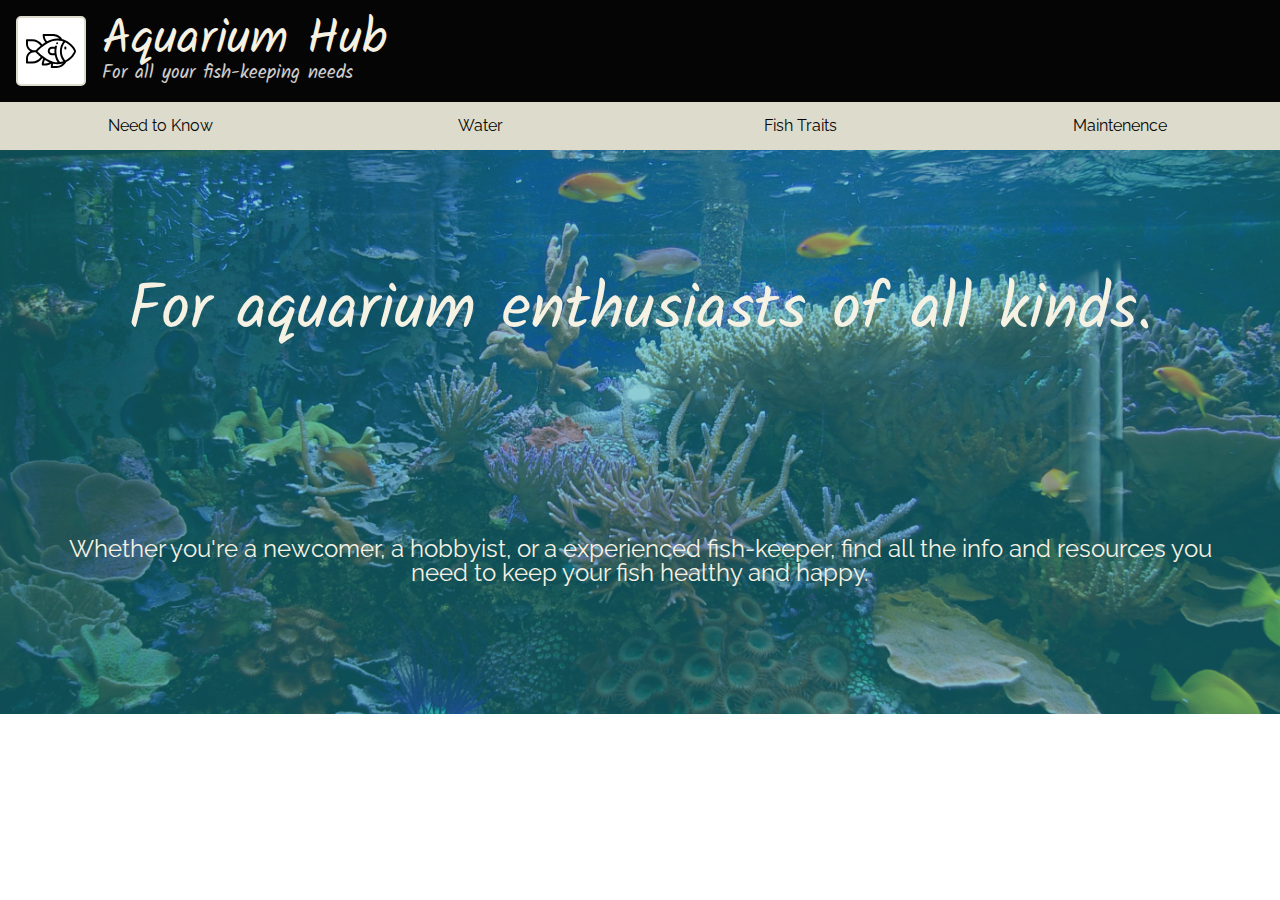
==== index.html @ 00713f53 "initial commit" ====
<html>
<head>
    <title>Aquarium Hub - Home</title>
    <link rel="stylesheet" href="./styles.css">
    <link href="https://fonts.googleapis.com/css?family=Kalam:700|Raleway" rel="stylesheet">
</head>
<body>
        <nav class="mobile-nav">
            <div class="nav-left">
                <a href="index.html" ><img class="icon" alt="Click to go home" src="./media/fish.svg"></a>
                <div class="header-text">
                    <h1>Aquarium Hub</h1>
                    <h2>For all your fish-keeping needs</h2>
                </div>
            </div>
            <ul>
                <li><a href="./basic.html">Need to Know</a></li>
                <li><a href="">Water</a></li>
                <li><a href="">Fish Traits</a></li>
                <li><a href="">Maintenence</a></li>
            </ul>
        </nav>
    <div class="container">
        <div class="mobile-wrapper">
            <div class="showHideNav"><img class="icon" src="./media/fish.svg"></div>
            <h1>Aquarium Hub</h1>
        </div>
        <header>
            <div class="header-overlay"></div>
            <h2>For aquarium enthusiasts of all kinds.</h2>
            <h2>Whether you're a newcomer, a hobbyist, or a experienced fish-keeper, find all the info and resources you need to keep your fish healthy and happy.</h2>
        </header>
    </div>
    <script src="./scripts.js" type="text/javascript"></script>
</body>
</html>
---- styles.css ----
:root {
    --black: #050505;
    --accent: #1b9aaa;
    --grey: #dddbcb;
    --light-grey: #f5f1e3;
    --white: #ffffff; 
}


html, body, div, span, applet, object, iframe,
h1, h2, h3, h4, h5, h6, p, blockquote, pre,
a, abbr, acronym, address, big, cite, code,
del, dfn, em, img, ins, kbd, q, s, samp,
small, strike, strong, sub, sup, tt, var,
b, u, i, center,
dl, dt, dd, ol, ul, li,
fieldset, form, label, legend,
table, caption, tbody, tfoot, thead, tr, th, td,
article, aside, canvas, details, embed, 
figure, figcaption, footer, header, hgroup, 
menu, nav, output, ruby, section, summary,
time, mark, audio, video {
	margin: 0;
	padding: 0;
	border: 0;
	font-size: 100%;
	font: inherit;
	vertical-align: baseline;
}
/* HTML5 display-role reset for older browsers */
article, aside, details, figcaption, figure, 
footer, header, hgroup, menu, nav, section {
	display: block;
}
body {
	line-height: 1;
}
ol, ul {
	list-style: none;
}
blockquote, q {
	quotes: none;
}
blockquote:before, blockquote:after,
q:before, q:after {
	content: '';
	content: none;
}
table {
	border-collapse: collapse;
	border-spacing: 0;
}

nav {
  width:0;
	height: 100%;
	position: fixed;
	z-index:1;
	top:0;
	left:0;
	background: var(--black);
	color:var(--white);
	overflow-x: hidden;
	transition: .5s;
}
.mobile-wrapper {
	display: flex;
	align-content: center;
	position: relative;
}
.mobile-wrapper h1 {
	position: absolute;
	top:.5em;
	left:70px;
}
.header-text {
	padding:1em;
}

.container {
	transition: margin-left .5s;
	background: var(--black);
}

.showHideNav {
	box-sizing:border-box;
	border: solid 2px #000;
	border-radius: 5px;
	background: #fff;
	width: 4em;
	height: 4em;
	transition: ease-in .5s;
	display: flex;
	align-content: center;
	justify-content: space-around;
}

.showHideNav:hover{
	background: var(--grey);
	transition: ease-in .5s;
	cursor: pointer;
}

.showHideNav:active{
	background: var(--accent);
	border:solid 2px var(--accent);
	transition: ease-in .5s;
	cursor: pointer;
}

.showHideNav img {
	width:80%;
}

.rotate {
	transform: rotate(180deg);
}

nav li {
	background: var(--grey);
	width: 100%;
	height:3em;
	position: relative;
	transition: ease-in .5s;
}

nav li a {
	font-family: 'Raleway';
	position: absolute;
	top:1em;
	bottom:1em;
	display: inline-block;
	text-decoration: none;
	color:var(--black);
	text-align: center;
	width:100%;
	height:100%;
	transition: ease-in .5s;
}

nav li:hover {
	background: var(--accent);
	transition: ease-in .5s;
}

nav li:hover a {
	color:var(--white);
	transition: ease-in .5s;
}

h1 {
		font-size:2em;
		font-family:'Kalam',cursive;
		color:var(--light-grey);
	}
	.header-text h2 {
		font-size: .8em;
		font-family: 'Kalam';
		opacity: .8;
	}

  nav .icon {
	 display: none;
  }

header {
	background: url('./media/aquarium.jpg');
	background-size: cover;
	color:white;
	height:250px;
	display: flex;
	flex-direction: column;
	align-items: center;
	justify-content: space-around;
	align-content: center;
	text-align: center;
	position: relative;
	
}
.header-overlay {
	width: 100%;
	height: 100%;
	position:absolute;
	background: var(--accent);
	opacity: .5;
}

header h2 {
	z-index:1;
	font-family: 'Raleway';
}

header h2:first-of-type{
		font-family: 'Kalam';
		font-size:2em;
}

header h2{
	padding:0 1em;
}

@media screen and (min-width: 600px) {
	nav {
		background: var(--black);
		position: static;
		width:100% !important;
	  height: initial;
	  overflow-x: hidden;
		overflow-y: hidden;
	  padding-top: 3em;
	  transition: .5s;
		padding: 0;
	}
	.nav-left {
		padding: 1em;
		display:flex;
	}
	
	.header-text {
		margin: 0 1em;
		padding: 0;
	}
	
	nav ul {
		display: flex;
	}
	h1 {
		font-size:3em;
	}
	.header-text h2 {
		font-size: 1.2em;
	}
	nav .icon {
		width:50px;
		display: flex;
		border:solid 2px var(--grey);
		padding: .5em;
		border-radius: 5px;
		background: #fff;
		transition:ease-in .5s;
	}
	
	nav .icon:hover {
		background:var(--grey);
		transition: ease-in .5s;
	  cursor: pointer;
		border:solid 2px var(--accent);
	}
	
	.mobile-wrapper{
		display: none;
	}
	
	header {
		height: 500px;
		padding: 2em;
		font-family: 'Raleway';
		color:var(--light-grey);
	}

	header h2:first-of-type {
		font-size:4em;
	}
	
	header h2 {
		font-size:1.5em;
	}
}
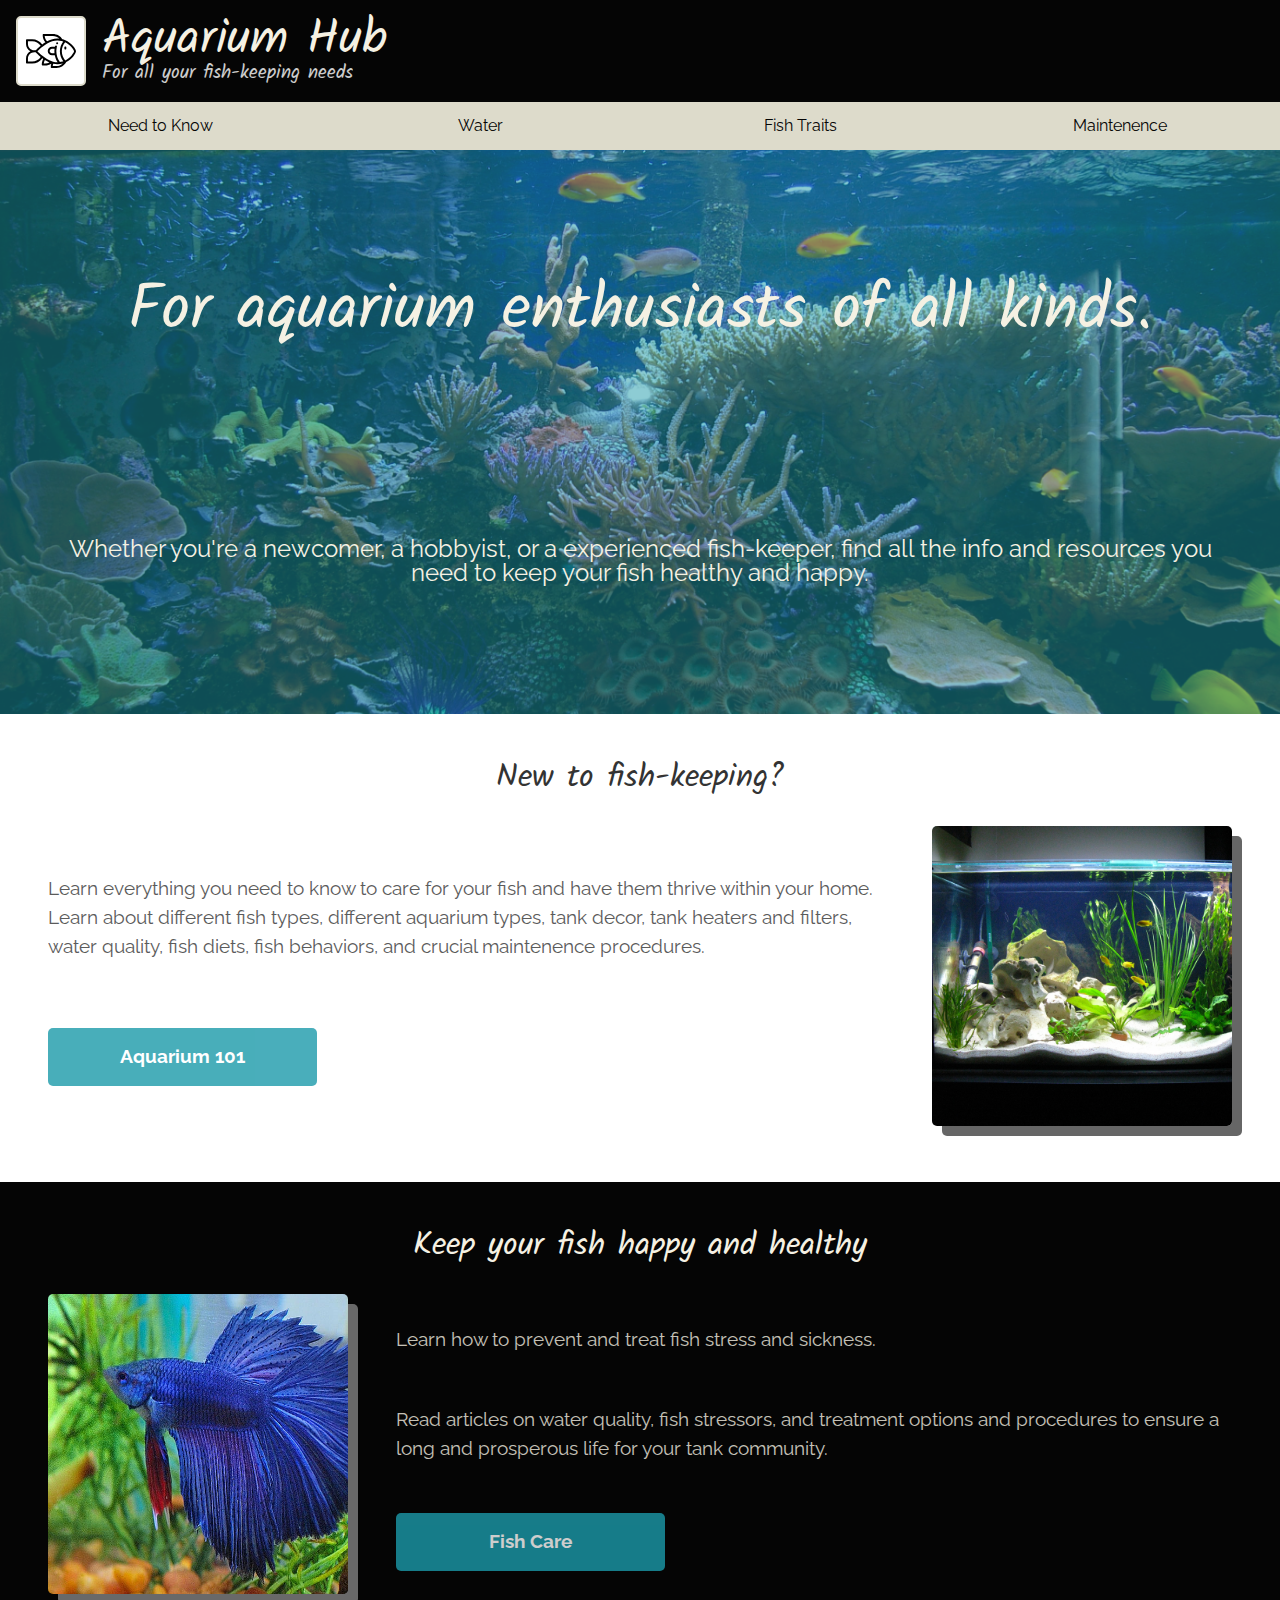
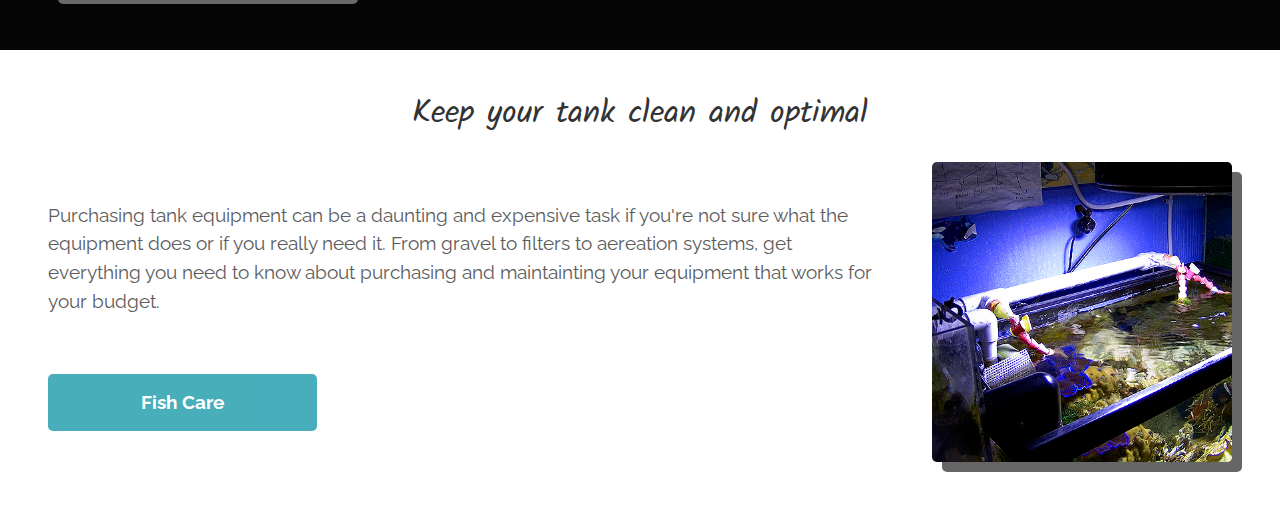
==== commit d50ba589: "base styles set" ====
--- a/index.html
+++ b/index.html
@@ -30,6 +30,39 @@
             <h2>For aquarium enthusiasts of all kinds.</h2>
             <h2>Whether you're a newcomer, a hobbyist, or a experienced fish-keeper, find all the info and resources you need to keep your fish healthy and happy.</h2>
         </header>
+        <section class="light">
+            <h2>New to fish-keeping?</h2>
+            <div class="content-wrapper">
+                <div class="image-section" id="a101"><a href="/aquarium101.html"></a></div>
+                <div class="text-wrapper">
+                    <p>Learn everything you need to know to care for your fish and have them thrive within your home. Learn about different fish types, different aquarium types, tank decor, tank heaters and filters, water quality, fish diets, fish behaviors, and crucial maintenence procedures.</p>
+                    <a class="section-link" href="/aquarium101.html">Aquarium 101</a>
+                </div>
+            </div>
+        </section>
+        <section>
+            <h2>Keep your fish happy and healthy</h2>
+
+            <div class="content-wrapper">
+                <div class="image-section" id="fc"><a href="/fish-care.html"></a></div>
+                <div class="text-wrapper">
+                    <p>Learn how to prevent and treat fish stress and sickness.</p>
+                    <p>Read articles on water quality, fish stressors, and treatment options and procedures to ensure a long and prosperous life for your tank community.</p>
+                    <a class="section-link" href="/fish-care.html">Fish Care</a>
+                </div>
+            </div>
+        </section>
+        <section class="light">
+            <h2>Keep your tank clean and optimal</h2>
+            <div class="content-wrapper">
+                <div class="image-section" id="eq"><a href="/equipment"></a></div>
+                <div class="text-wrapper">
+                    <p>Purchasing tank equipment can be a daunting and expensive task if you're not sure what the equipment does or if you really need it. From gravel to filters to aereation systems, get everything you need to know about purchasing and maintainting your equipment that works for your budget.</p>
+                    <a class="section-link" href="/fish-care.html">Fish Care</a>
+                </div>
+            </div>
+
+        </section>
     </div>
     <script src="./scripts.js" type="text/javascript"></script>
 </body>
--- a/styles.css
+++ b/styles.css
@@ -4,6 +4,7 @@
     --grey: #dddbcb;
     --light-grey: #f5f1e3;
     --white: #ffffff; 
+	  --dark-grey:#333333;
 }
 
 
@@ -199,6 +200,100 @@
 	padding:0 1em;
 }
 
+section {
+	color:white;
+	font-family: 'Raleway';
+	padding:1em;
+	color: var(--light-grey);
+	display: flex;
+	flex-direction: column;
+}
+
+section p {
+	opacity: .8;
+}
+
+section h2 {
+	font-size:2em;
+	margin-bottom:1em;
+	text-align: center;
+	font-family: 'Kalam';
+}
+
+.light {
+	background: var(--white);
+	color:var(--dark-grey);
+}
+
+.image-section {
+	width:250px;
+	height:250px;
+	margin: 0 auto;
+	background-size:cover;
+	box-shadow: 10px 10px rgba(256,256,256,.4);
+	border-radius:5px;
+	margin-bottom: 1.5em;
+	transition:ease .3s;
+	position: relative;
+}
+
+.light .image-section {
+	box-shadow: 10px 10px rgba(0,0,0,.6);
+}
+
+.image-section a {
+	position: absolute;
+	width:100%;
+	height: 100%;
+}
+
+.image-section:hover {
+	transform: scale(1.05);
+	transition:ease .3s;
+}
+
+.section-link {
+	display: inline-block;
+	border-radius: 5px;
+	background: var(--accent);
+	padding:1em;
+	width:12em;
+	text-decoration: none;
+	font-weight: bold;
+	color:var(--white);
+	margin: 1em 0;
+	align-self: center;
+	text-align: center;
+	transition:ease .3s all;
+	opacity: .8;
+}
+
+.section-link:hover {
+	color:var(--black);
+	transition:ease .3s all;
+	opacity: 1;
+}
+
+
+p {
+	margin: 1em 0;
+}
+#fc {
+	background: url("./media/betta-fish.jpg");
+	background-size: cover;
+}
+
+#a101 {
+	background: url(./media/aquarium-small.jpg);
+	background-size:cover;
+}
+
+#eq {
+	background: url('./media/tank-setup.jpg');
+	background-size: cover;
+	background-position-x: 50%;
+}
+
 @media screen and (min-width: 600px) {
 	nav {
 		background: var(--black);
@@ -265,4 +360,37 @@
 	header h2 {
 		font-size:1.5em;
 	}
+	
+	.content-wrapper {
+		display: flex;
+	}
+	.image-section {
+		margin: 0 3em 1em 0;
+		min-width:300px;
+		min-height:300px;
+	}
+	.text-wrapper {
+		display: flex;
+		flex-direction: column;
+		justify-content: space-evenly;
+		font-size:1.2em;
+	}
+	section p {
+	  line-height: 1.5em;	
+	}
+	.section-link {
+		align-self: start;
+	}
+	.light .content-wrapper{
+		flex-direction: row-reverse;
+	}
+	.image-section {
+		margin:0 3em .5em 0;
+	}
+	.light .image-section {
+		margin:0 0 .5em 3em; 
+	}
+	section {
+		padding:3em;
+	}
 }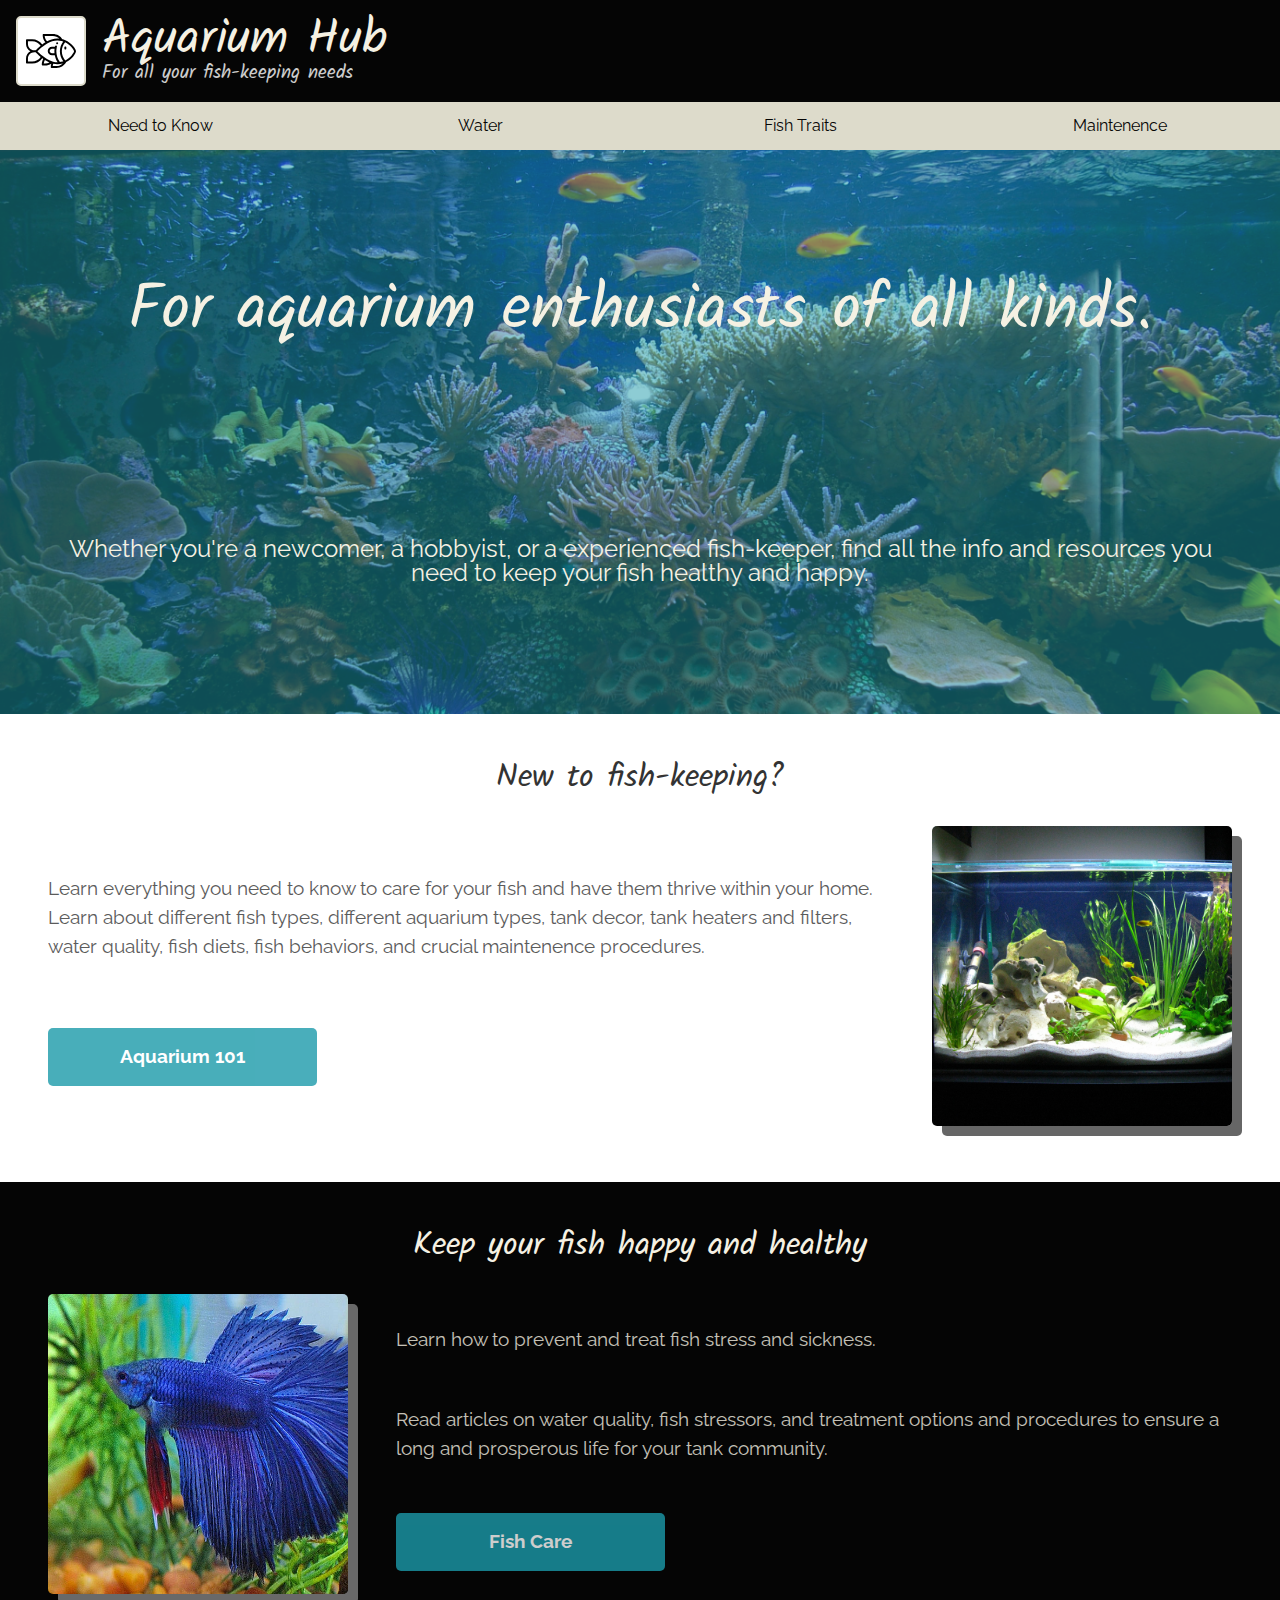
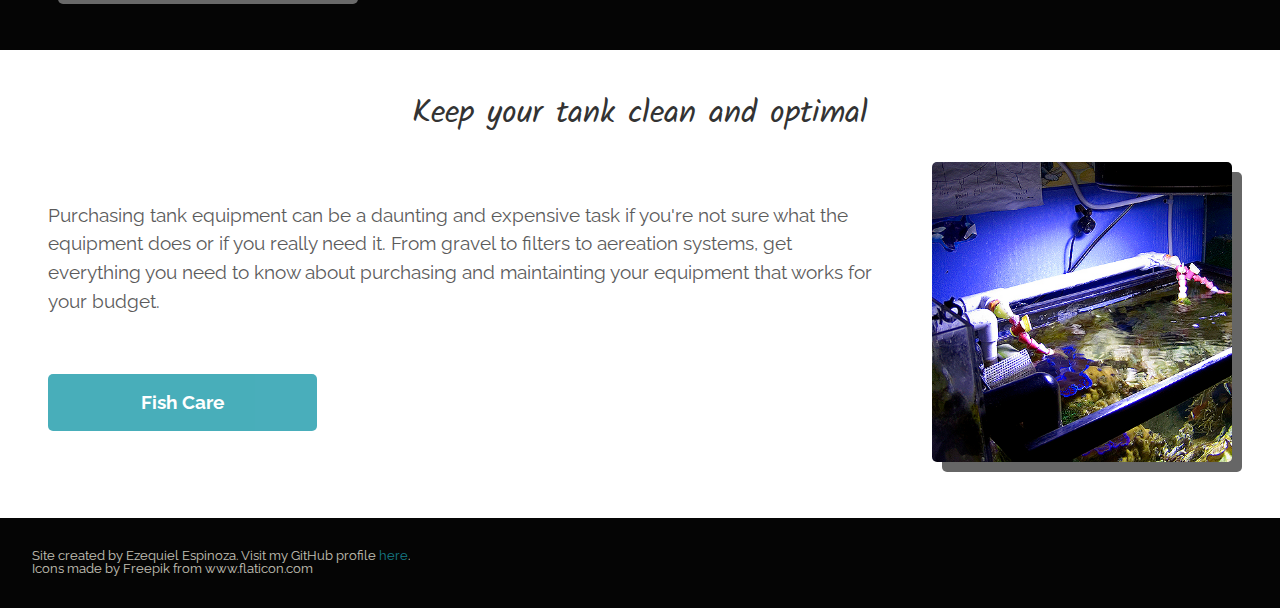
==== commit cf48cb2d: "added boilerplate for article pages, fixed minor css issues" ====
--- a/index.html
+++ b/index.html
@@ -7,14 +7,14 @@
 <body>
         <nav class="mobile-nav">
             <div class="nav-left">
-                <a href="index.html" ><img class="icon" alt="Click to go home" src="./media/fish.svg"></a>
+                <a href="./aquarium101.html" ><img class="icon" alt="Click to go home" src="./media/fish.svg"></a>
                 <div class="header-text">
                     <h1>Aquarium Hub</h1>
                     <h2>For all your fish-keeping needs</h2>
                 </div>
             </div>
             <ul>
-                <li><a href="./basic.html">Need to Know</a></li>
+                <li><a href="./aquarium101.html">Need to Know</a></li>
                 <li><a href="">Water</a></li>
                 <li><a href="">Fish Traits</a></li>
                 <li><a href="">Maintenence</a></li>
@@ -31,39 +31,48 @@
             <h2>Whether you're a newcomer, a hobbyist, or a experienced fish-keeper, find all the info and resources you need to keep your fish healthy and happy.</h2>
         </header>
         <section class="light">
-            <h2>New to fish-keeping?</h2>
-            <div class="content-wrapper">
-                <div class="image-section" id="a101"><a href="/aquarium101.html"></a></div>
-                <div class="text-wrapper">
-                    <p>Learn everything you need to know to care for your fish and have them thrive within your home. Learn about different fish types, different aquarium types, tank decor, tank heaters and filters, water quality, fish diets, fish behaviors, and crucial maintenence procedures.</p>
-                    <a class="section-link" href="/aquarium101.html">Aquarium 101</a>
+            <div class="inner-content">
+                <h2>New to fish-keeping?</h2>
+                <div class="content-wrapper">
+                    <div class="image-section" id="a101"><a href="/aquarium101.html"></a></div>
+                    <div class="text-wrapper">
+                        <p>Learn everything you need to know to care for your fish and have them thrive within your home. Learn about different fish types, different aquarium types, tank decor, tank heaters and filters, water quality, fish diets, fish behaviors, and crucial maintenence procedures.</p>
+                        <a class="section-link" href="/aquarium101.html">Aquarium 101</a>
+                    </div>
                 </div>
             </div>
         </section>
         <section>
-            <h2>Keep your fish happy and healthy</h2>
-
-            <div class="content-wrapper">
-                <div class="image-section" id="fc"><a href="/fish-care.html"></a></div>
-                <div class="text-wrapper">
-                    <p>Learn how to prevent and treat fish stress and sickness.</p>
-                    <p>Read articles on water quality, fish stressors, and treatment options and procedures to ensure a long and prosperous life for your tank community.</p>
-                    <a class="section-link" href="/fish-care.html">Fish Care</a>
+            <div class="inner-content">
+                <h2>Keep your fish happy and healthy</h2>
+                <div class="content-wrapper">
+                    <div class="image-section" id="fc"><a href="/fish-care.html"></a></div>
+                    <div class="text-wrapper">
+                        <p>Learn how to prevent and treat fish stress and sickness.</p>
+                        <p>Read articles on water quality, fish stressors, and treatment options and procedures to ensure a long and prosperous life for your tank community.</p>
+                        <a class="section-link" href="/fish-care.html">Fish Care</a>
+                    </div>
                 </div>
             </div>
         </section>
         <section class="light">
-            <h2>Keep your tank clean and optimal</h2>
-            <div class="content-wrapper">
-                <div class="image-section" id="eq"><a href="/equipment"></a></div>
-                <div class="text-wrapper">
-                    <p>Purchasing tank equipment can be a daunting and expensive task if you're not sure what the equipment does or if you really need it. From gravel to filters to aereation systems, get everything you need to know about purchasing and maintainting your equipment that works for your budget.</p>
-                    <a class="section-link" href="/fish-care.html">Fish Care</a>
+            <div class="inner-content">
+                <h2>Keep your tank clean and optimal</h2>
+                <div class="content-wrapper">
+                    <div class="image-section" id="eq"><a href="/equipment"></a></div>
+                    <div class="text-wrapper">
+                        <p>Purchasing tank equipment can be a daunting and expensive task if you're not sure what the equipment does or if you really need it. From gravel to filters to aereation systems, get everything you need to know about purchasing and maintainting your equipment that works for your budget.</p>
+                        <a class="section-link" href="/fish-care.html">Fish Care</a>
+                    </div>
                 </div>
             </div>
 
         </section>
     </div>
+    <footer>
+        <small class="social-links">Site created by Ezequiel Espinoza. Visit my GitHub profile <a href="https://github.com/ezeaspie">here</a>.</small>
+        <small class="attribution">Icons made by Freepik from www.flaticon.com</small>
+    </footer>
     <script src="./scripts.js" type="text/javascript"></script>
 </body>
 </html>--- a/styles.css
+++ b/styles.css
@@ -79,7 +79,7 @@
 }
 
 .container {
-	transition: margin-left .5s;
+	transition: ease .5s all;
 	background: var(--black);
 }
 
@@ -252,6 +252,11 @@
 	transition:ease .3s;
 }
 
+.text-wrapper {
+	display: flex;
+	flex-direction: column;
+}
+
 .section-link {
 	display: inline-block;
 	border-radius: 5px;
@@ -262,10 +267,10 @@
 	font-weight: bold;
 	color:var(--white);
 	margin: 1em 0;
-	align-self: center;
 	text-align: center;
 	transition:ease .3s all;
 	opacity: .8;
+	align-self: center;
 }
 
 .section-link:hover {
@@ -292,6 +297,53 @@
 	background: url('./media/tank-setup.jpg');
 	background-size: cover;
 	background-position-x: 50%;
+}
+
+.inner-content {
+	margin:0 auto;
+}
+
+.move {
+	transform: translate(250px,0px);
+	transition: ease .5s all;
+}
+
+footer {
+	display: flex;
+	flex-direction: column;
+	background: var(--black);
+	color: var(--light-grey);
+	font-family: 'Raleway';
+	padding: 2em;
+}
+footer small {
+	opacity: .8;
+	font-size: .8em;
+}
+
+.attribution {
+	font-family: 'Raleway';
+	font-size:.8em;
+}
+
+footer a {
+	color:var(--accent);
+	text-decoration: none;
+}
+
+.article-list li{
+	background-image: url('./media/fishblue.svg');
+	background-repeat: no-repeat;
+	background-size: 1em;
+	padding-left:1.5em;
+	margin:.3em;
+}
+
+.emphasis {
+	font-weight: bold;
+	text-align: center;
+	font-size:1.1em;
+	color:var(--black);
 }
 
 @media screen and (min-width: 600px) {
@@ -361,6 +413,16 @@
 		font-size:1.5em;
 	}
 	
+	section p {
+	  line-height: 1.5em;	
+	}
+	
+	.inner-content {
+		max-width:500px;
+	}
+}
+
+@media screen and (min-width:700px) {
 	.content-wrapper {
 		display: flex;
 	}
@@ -370,14 +432,9 @@
 		min-height:300px;
 	}
 	.text-wrapper {
-		display: flex;
-		flex-direction: column;
 		justify-content: space-evenly;
 		font-size:1.2em;
 	}
-	section p {
-	  line-height: 1.5em;	
-	}
 	.section-link {
 		align-self: start;
 	}
@@ -393,4 +450,7 @@
 	section {
 		padding:3em;
 	}
+	.inner-content {
+		max-width:1200px;
+	}
 }